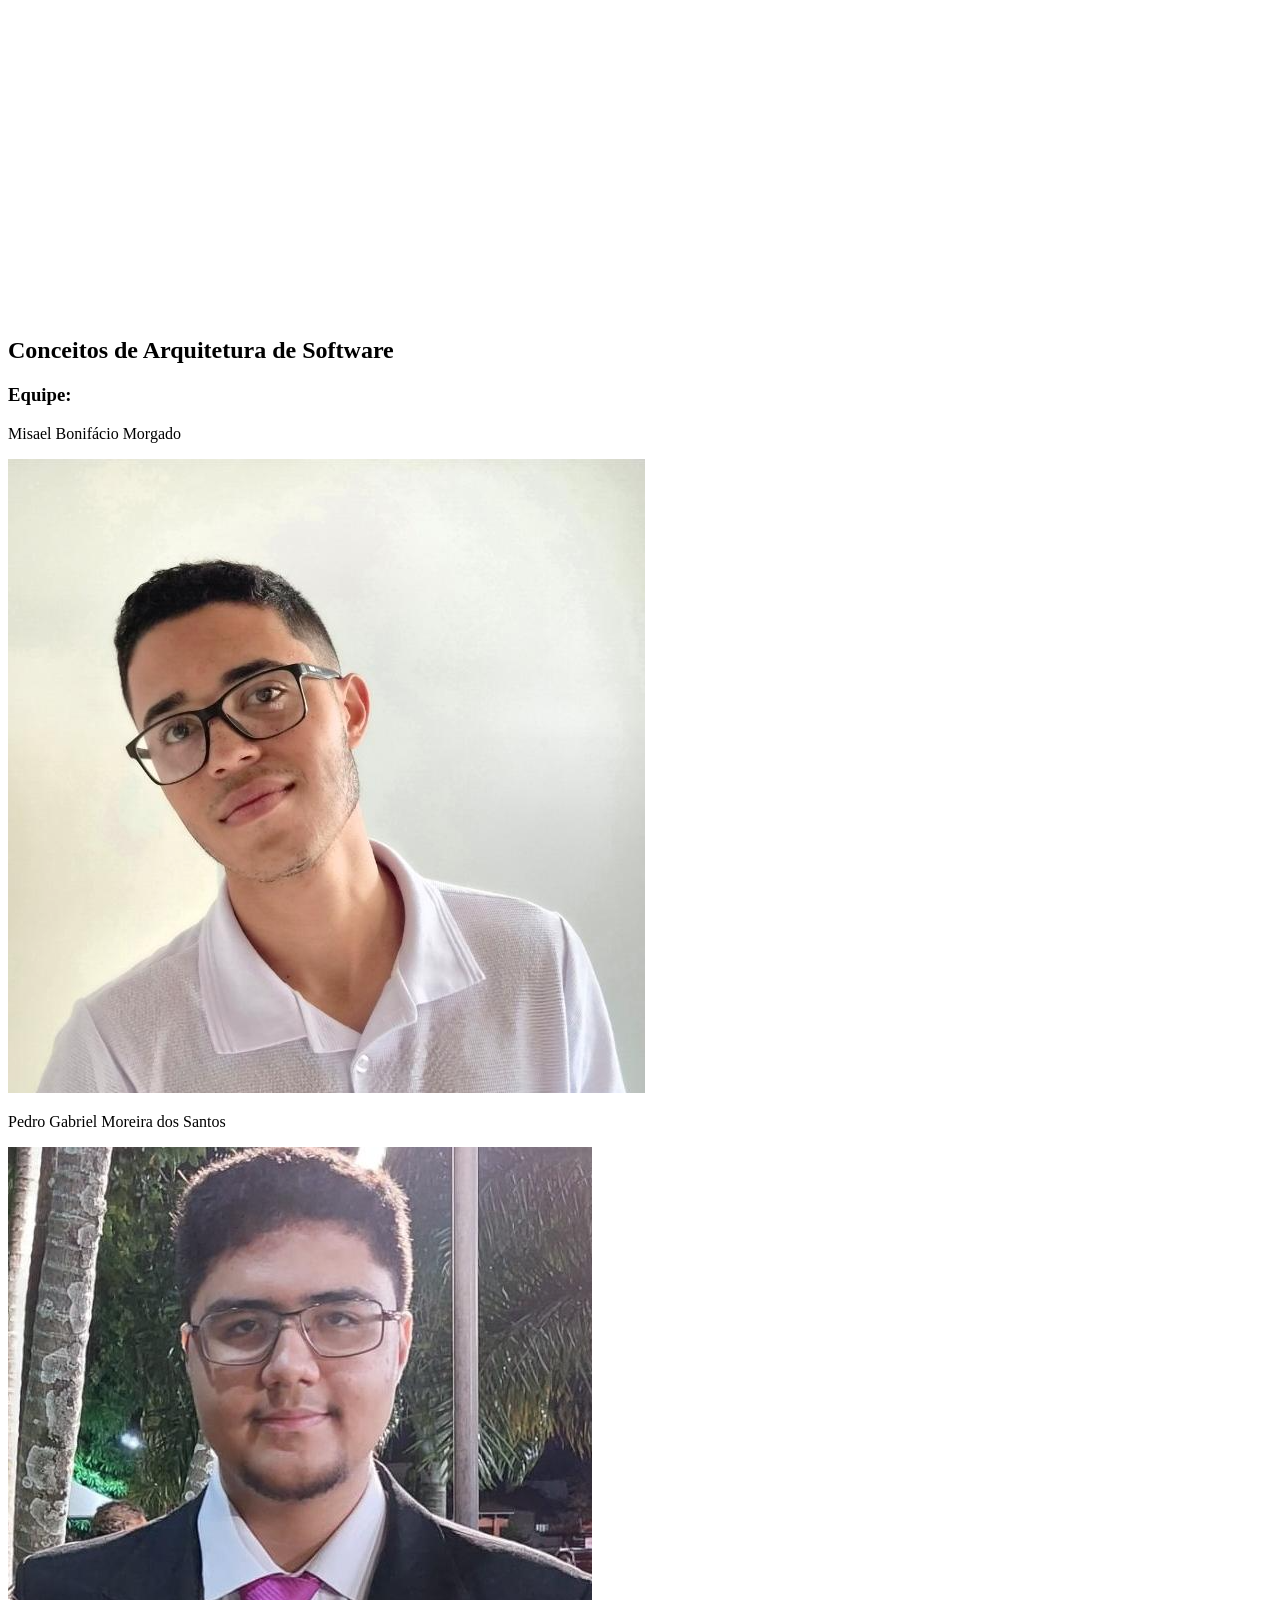
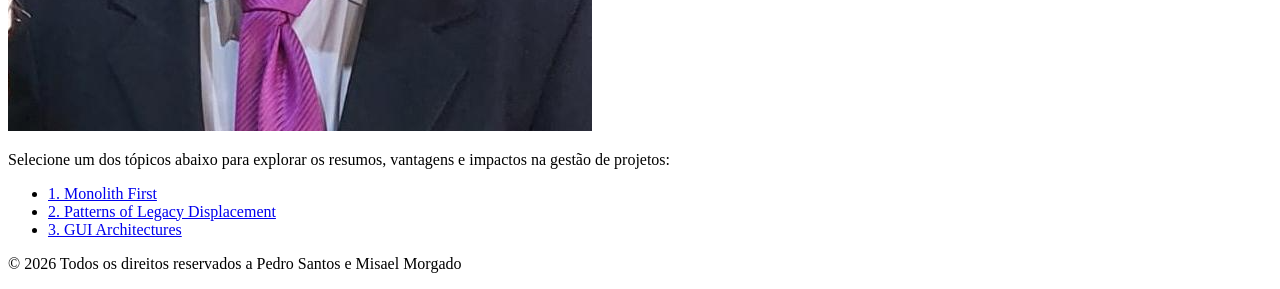
==== index.html @ 4c6f9f07 "criação da estrutura das páginas" ====
<!DOCTYPE html>
<html lang="pt-BR">

<head>
    <meta charset="UTF-8">
    <meta name="viewport" content="width=device-width, initial-scale=1.0">
    <title>Guia WEB de Arquitetura de Software</title>
    <link rel="stylesheet" href="css/global.css">
    <link rel="stylesheet" href="css/style.css">
    <link rel="shortcut icon" href="img/logo.webp" type="image/x-icon">
</head>

<body>

    <nav class="navbarTopo">
        <div class="container">
            <img src="img/senaiLogo.png" alt="Logo SENAI">
        </div>
    </nav>

    <main id="conteudoPrincipal">
        <header>
            <div class="container">
                <h2>Conceitos de Arquitetura de Software</h2>
                <div class="equipe">
                    <h3>Equipe:</h3>
                    <div class="membroEquipe">
                        <p>Misael Bonifácio Morgado</p>
                        <img src="img/fotoMisael.png" alt="Foto do Misael Morgado">
                    </div>
                    <div class="membroEquipe">
                        <p>Pedro Gabriel Moreira dos Santos</p>
                        <img src="img/fotoPedro.png" alt="Foto do Pedro Santos">
                    </div>
                </div>
            </div>
        </header>

        <section class="container menuArtigos">
            <p>Selecione um dos tópicos abaixo para explorar os resumos, vantagens e impactos na gestão de projetos:</p>
            <nav>
                <ul>
                    <li><a href="monolithFirst.html">1. Monolith First</a></li>
                    <li><a href="legacyDisplacement.html">2. Patterns of Legacy Displacement</a></li>
                    <li><a href="guiArchitectures.html">3. GUI Architectures</a></li>
                </ul>
            </nav>
        </section>
    </main>

    <footer>
        <div class="container">
            <p>© 2026 Todos os direitos reservados a Pedro Santos e Misael Morgado</p>
        </div>
    </footer>

    <script src="js/main.js"></script>
</body>

</html>
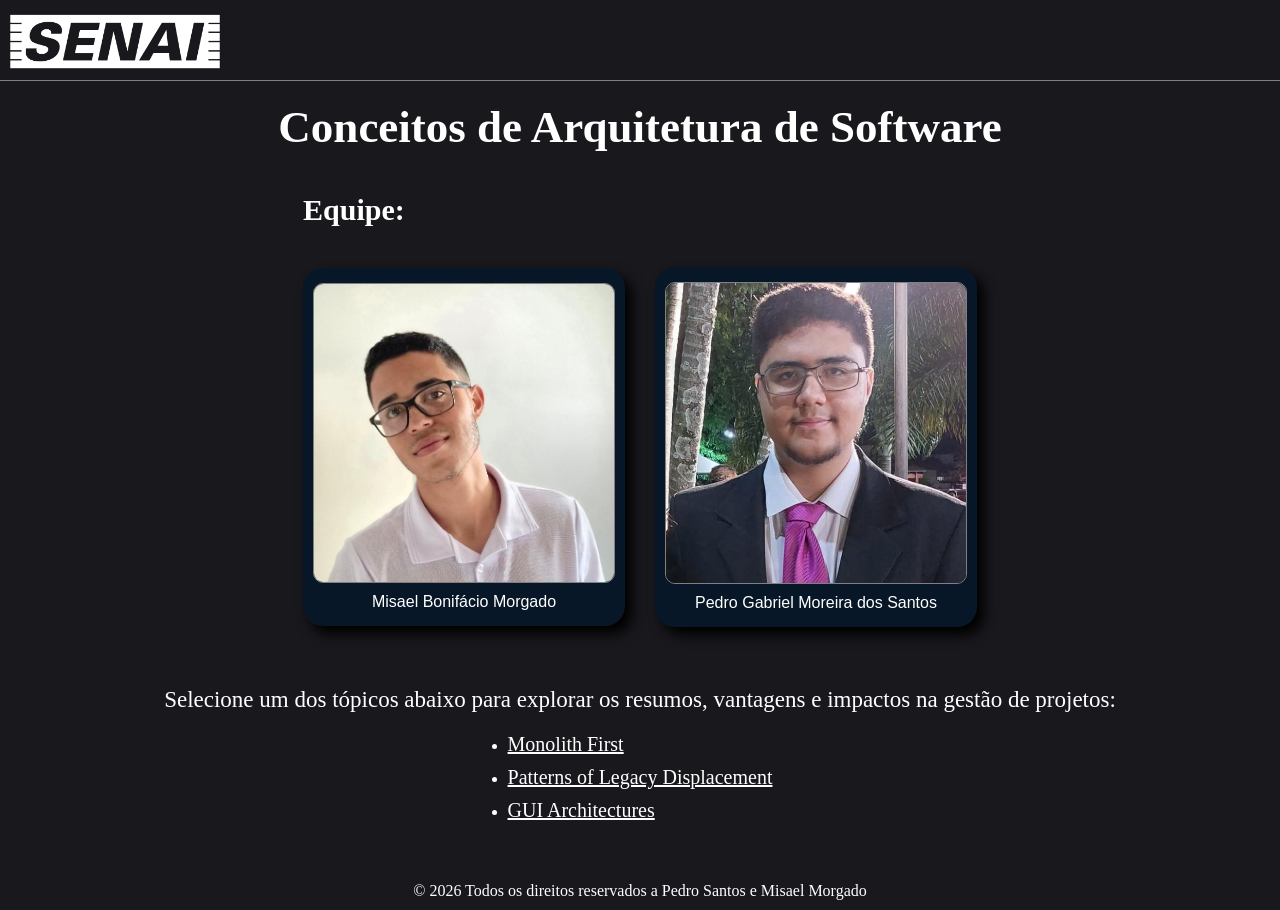
==== commit 96a9055c: "Style da Home" ====
--- a/index.html
+++ b/index.html
@@ -14,35 +14,36 @@
 
     <nav class="navbarTopo">
         <div class="container">
-            <img src="img/senaiLogo.png" alt="Logo SENAI">
+            <a href="" class="aLogo">
+                <img src="img/senaiLogo.png" alt="Logo SENAI" id="logoSenai"/>
+            </a>
         </div>
     </nav>
 
     <main id="conteudoPrincipal">
-        <header>
+        <h1>Conceitos de Arquitetura de Software</h1>
+        <section>
             <div class="container">
-                <h2>Conceitos de Arquitetura de Software</h2>
+                <h2>Equipe:</h2>
                 <div class="equipe">
-                    <h3>Equipe:</h3>
                     <div class="membroEquipe">
-                        <p>Misael Bonifácio Morgado</p>
-                        <img src="img/fotoMisael.png" alt="Foto do Misael Morgado">
+                        <img src="img/fotoMisael.png" alt="Foto do Misael Morgado" class="perfilImg">
+                        <p class="nomeMembro">Misael Bonifácio Morgado</p>
                     </div>
                     <div class="membroEquipe">
-                        <p>Pedro Gabriel Moreira dos Santos</p>
-                        <img src="img/fotoPedro.png" alt="Foto do Pedro Santos">
+                        <img src="img/fotoPedro.png" alt="Foto do Pedro Santos" class="perfilImg">
+                        <p class="nomeMembro">Pedro Gabriel Moreira dos Santos</p>
                     </div>
                 </div>
             </div>
-        </header>
-
+        </section>
         <section class="container menuArtigos">
-            <p>Selecione um dos tópicos abaixo para explorar os resumos, vantagens e impactos na gestão de projetos:</p>
+            <p class="textArtigos">Selecione um dos tópicos abaixo para explorar os resumos, vantagens e impactos na gestão de projetos:</p>
             <nav>
                 <ul>
-                    <li><a href="monolithFirst.html">1. Monolith First</a></li>
-                    <li><a href="legacyDisplacement.html">2. Patterns of Legacy Displacement</a></li>
-                    <li><a href="guiArchitectures.html">3. GUI Architectures</a></li>
+                    <li><a class="linkRef" href="monolithFirst.html">Monolith First</a></li>
+                    <li><a class="linkRef" href="legacyDisplacement.html">Patterns of Legacy Displacement</a></li>
+                    <li><a class="linkRef" href="guiArchitectures.html">GUI Architectures</a></li>
                 </ul>
             </nav>
         </section>
@@ -50,7 +51,7 @@
 
     <footer>
         <div class="container">
-            <p>© 2026 Todos os direitos reservados a Pedro Santos e Misael Morgado</p>
+            <p class="footerText">© 2026 Todos os direitos reservados a Pedro Santos e Misael Morgado</p>
         </div>
     </footer>
 
--- a/css/global.css
+++ b/css/global.css
@@ -0,0 +1,47 @@
+:root {
+    --gray: #808080;
+    --black: #000;
+    --white: #fff;
+    --backcolor: rgb(25, 24, 29);
+    --cardcolor: rgb(7, 23, 39);
+    --cardcoloranim: rgb(11, 39, 66);
+}
+
+* {
+    margin: 0;
+    padding: 0;
+    color: var(--white);
+    background-color: var(--backcolor);
+    font-family: Georgia, 'Times New Roman', Times, serif;
+}
+
+a {
+    text-decoration: none;
+    background-color: transparent;
+}
+
+h1 {
+    font-size: 45px;
+    background-color: transparent;
+}
+
+h2 {
+    font-size: 30px;
+    background-color: transparent;
+}
+
+ul {
+    display: flex;
+    flex-direction: column;
+    gap: 10px;
+}
+
+footer {
+    display: flex;
+    margin-top: 50px;
+    padding: 10px 0;
+    width: 100%;
+    justify-content: center;
+    align-items: center;
+    text-align: center;
+}
--- a/css/style.css
+++ b/css/style.css
@@ -0,0 +1,102 @@
+.navbarTopo {
+    width: 100%;
+    height: 80px;
+    background-color: transparent;
+    border-bottom: 0.5px var(--gray) solid;
+}
+
+.container {
+    width: 100%;
+    height: auto;
+    background-color: transparent;
+    display: flex;
+    flex-direction: column;
+    gap: 20px;
+}
+
+#logoSenai {
+    width: 230px;
+    background-color: transparent;
+    margin: 0;
+    padding: 0;
+}
+
+.aLogo {
+    width: fit-content;
+}
+
+#conteudoPrincipal {
+    display: flex;
+    flex-direction: column;
+    width: 100%;
+    justify-content: center;
+    align-items: center;
+    padding: 0;
+    margin-top: 20px;
+    gap: 40px;
+}
+
+.equipe {
+    display: flex;
+    flex-direction: row;
+    flex-wrap: wrap;
+    justify-content: center;
+    align-items: center;
+    gap: 30px;
+    margin-top: 20px;
+}
+
+.membroEquipe {
+    display: flex;
+    flex-direction: column;
+    justify-content: center;
+    align-items: center;
+    border: 0px transparent solid;
+    border-radius: 20px;
+    box-shadow: 7px 8px 13px var(--black);
+    background-color: var(--cardcolor);
+    width: fit-content;
+    height: fit-content;
+    padding: 15px 10px;
+    gap: 10px;
+    transform: scale(1.0);
+    transition: 0.6s;
+}
+
+.membroEquipe:hover {
+    background-color: var(--cardcoloranim);
+    transform: scale(1.1);
+    transition: 0.6s;
+}
+
+.perfilImg {
+    width: 50vw;
+    max-width: 300px;
+    object-fit: contain;
+    border: 1px var(--gray) solid;
+    border-radius: 10px;
+}
+
+.nomeMembro {
+    background-color: transparent;
+    text-align: center;
+    text-wrap: inherit;
+    font-family: 'Lucida Sans', 'Lucida Sans Regular', 'Lucida Grande', 'Lucida Sans Unicode', Geneva, Verdana, sans-serif;
+}
+
+.menuArtigos {
+    display: flex;
+    flex-direction: column;
+    justify-content: center;
+    align-items: center;
+    margin-top: 20px;
+}
+
+.textArtigos {
+    font-size: 23px;
+}
+
+.linkRef {
+    text-decoration: underline;
+    font-size: 20px;
+}
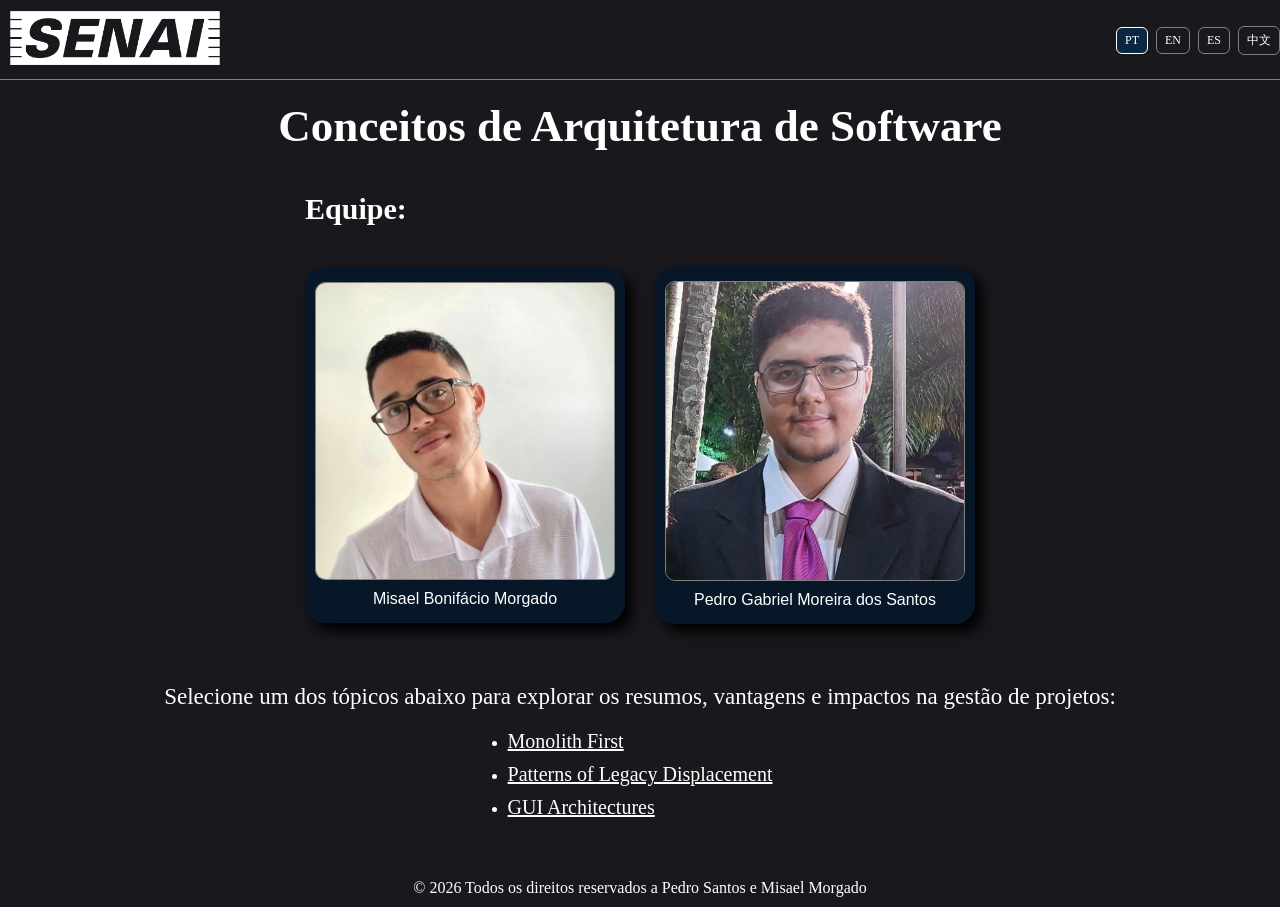
==== commit dd22da7f: "Estilos adicionais e traducao" ====
--- a/index.html
+++ b/index.html
@@ -17,33 +17,40 @@
             <a href="" class="aLogo">
                 <img src="img/senaiLogo.png" alt="Logo SENAI" id="logoSenai"/>
             </a>
+
+            <div class="lang-switcher" aria-label="Seletor de idioma">
+                <button class="lang-btn active" data-lang="pt">PT</button>
+                <button class="lang-btn" data-lang="en">EN</button>
+                <button class="lang-btn" data-lang="es">ES</button>
+                <button class="lang-btn" data-lang="zh">中文</button>
+            </div>
         </div>
     </nav>
 
     <main id="conteudoPrincipal">
-        <h1>Conceitos de Arquitetura de Software</h1>
+        <h1 data-i18n="homeTitle">Conceitos de Arquitetura de Software</h1>
         <section>
             <div class="container">
-                <h2>Equipe:</h2>
+                <h2 data-i18n="team">Equipe:</h2>
                 <div class="equipe">
                     <div class="membroEquipe">
                         <img src="img/fotoMisael.png" alt="Foto do Misael Morgado" class="perfilImg">
-                        <p class="nomeMembro">Misael Bonifácio Morgado</p>
+                        <p class="nomeMembro" data-i18n="member1">Misael Bonifácio Morgado</p>
                     </div>
                     <div class="membroEquipe">
                         <img src="img/fotoPedro.png" alt="Foto do Pedro Santos" class="perfilImg">
-                        <p class="nomeMembro">Pedro Gabriel Moreira dos Santos</p>
+                        <p class="nomeMembro" data-i18n="member2">Pedro Gabriel Moreira dos Santos</p>
                     </div>
                 </div>
             </div>
         </section>
         <section class="container menuArtigos">
-            <p class="textArtigos">Selecione um dos tópicos abaixo para explorar os resumos, vantagens e impactos na gestão de projetos:</p>
+            <p class="textArtigos" data-i18n="homeIntro">Selecione um dos tópicos abaixo para explorar os resumos, vantagens e impactos na gestão de projetos:</p>
             <nav>
                 <ul>
-                    <li><a class="linkRef" href="monolithFirst.html">Monolith First</a></li>
-                    <li><a class="linkRef" href="legacyDisplacement.html">Patterns of Legacy Displacement</a></li>
-                    <li><a class="linkRef" href="guiArchitectures.html">GUI Architectures</a></li>
+                    <li><a class="linkRef" href="monolithFirst.html" data-i18n="monolith">Monolith First</a></li>
+                    <li><a class="linkRef" href="legacyDisplacement.html" data-i18n="legacy">Patterns of Legacy Displacement</a></li>
+                    <li><a class="linkRef" href="guiArchitectures.html" data-i18n="gui">GUI Architectures</a></li>
                 </ul>
             </nav>
         </section>
@@ -51,7 +58,7 @@
 
     <footer>
         <div class="container">
-            <p class="footerText">© 2026 Todos os direitos reservados a Pedro Santos e Misael Morgado</p>
+            <p class="footerText" data-i18n="footer">© 2026 Todos os direitos reservados a Pedro Santos e Misael Morgado</p>
         </div>
     </footer>
 
--- a/css/global.css
+++ b/css/global.css
@@ -1,3 +1,7 @@
+* {
+    box-sizing: border-box;
+}
+
 :root {
     --gray: #808080;
     --black: #000;
@@ -15,6 +19,14 @@
     font-family: Georgia, 'Times New Roman', Times, serif;
 }
 
+html {
+    scroll-behavior: smooth;
+}
+
+body {
+    min-height: 100vh;
+}
+
 a {
     text-decoration: none;
     background-color: transparent;
@@ -30,6 +42,13 @@
     background-color: transparent;
 }
 
+p,
+li,
+span,
+strong {
+    background-color: transparent;
+}
+
 ul {
     display: flex;
     flex-direction: column;
@@ -44,4 +63,180 @@
     justify-content: center;
     align-items: center;
     text-align: center;
+}
+
+.navbarTopo {
+    width: 100%;
+    height: 80px;
+    background-color: transparent;
+    border-bottom: 0.5px var(--gray) solid;
+}
+
+.navbarTopo .container {
+    display: flex;
+    flex-direction: row;
+    justify-content: space-between;
+    align-items: center;
+    height: 80px;
+}
+
+.container {
+    width: 100%;
+    height: auto;
+    background-color: transparent;
+    display: flex;
+    flex-direction: column;
+    gap: 20px;
+}
+
+#logoSenai {
+    width: 230px;
+    background-color: transparent;
+    margin: 0;
+    padding: 0;
+}
+
+.aLogo {
+    width: fit-content;
+}
+
+#conteudoPrincipal {
+    display: flex;
+    flex-direction: column;
+    width: 100%;
+    justify-content: center;
+    align-items: center;
+    padding: 0;
+    margin-top: 20px;
+    gap: 40px;
+}
+
+.equipe {
+    display: flex;
+    flex-direction: row;
+    flex-wrap: wrap;
+    justify-content: center;
+    align-items: center;
+    gap: 30px;
+    margin-top: 20px;
+}
+
+.membroEquipe {
+    display: flex;
+    flex-direction: column;
+    justify-content: center;
+    align-items: center;
+    border: 0px transparent solid;
+    border-radius: 20px;
+    box-shadow: 7px 8px 13px var(--black);
+    background-color: var(--cardcolor);
+    width: fit-content;
+    height: fit-content;
+    padding: 15px 10px;
+    gap: 10px;
+    transform: scale(1.0);
+    transition: 0.6s;
+}
+
+.membroEquipe:hover {
+    background-color: var(--cardcoloranim);
+    transform: scale(1.1);
+    transition: 0.6s;
+}
+
+.perfilImg {
+    width: 50vw;
+    max-width: 300px;
+    object-fit: contain;
+    border: 1px var(--gray) solid;
+    border-radius: 10px;
+}
+
+.nomeMembro {
+    background-color: transparent;
+    text-align: center;
+    text-wrap: inherit;
+    font-family: 'Lucida Sans', 'Lucida Sans Regular', 'Lucida Grande', 'Lucida Sans Unicode', Geneva, Verdana, sans-serif;
+}
+
+.menuArtigos {
+    display: flex;
+    flex-direction: column;
+    justify-content: center;
+    align-items: center;
+    margin-top: 20px;
+}
+
+.textArtigos {
+    font-size: 23px;
+}
+
+.linkRef {
+    text-decoration: underline;
+    font-size: 20px;
+}
+
+.lang-switcher {
+    display: flex;
+    justify-content: flex-end;
+    align-items: center;
+    gap: 8px;
+    margin-left: auto;
+    background: transparent;
+}
+
+.lang-btn {
+    background-color: transparent;
+    border: 1px solid var(--gray);
+    border-radius: 6px;
+    padding: 5px 8px;
+    color: var(--white);
+    cursor: pointer;
+    font-size: 12px;
+    transition: 0.3s ease;
+}
+
+.lang-btn:hover,
+.lang-btn.active {
+    background-color: var(--cardcoloranim);
+    border-color: var(--white);
+}
+
+.artigoConteudo {
+    display: flex;
+    flex-direction: column;
+    gap: 20px;
+    width: min(1000px, 90vw);
+    padding: 30px 20px;
+}
+
+.btnLink {
+    display: inline-flex;
+    align-items: center;
+    justify-content: center;
+    width: fit-content;
+    padding: 10px 16px;
+    border: 1px solid var(--gray);
+    border-radius: 10px;
+    background-color: var(--cardcolor);
+    color: var(--white);
+    transition: 0.3s ease;
+}
+
+.btnLink:hover {
+    background-color: var(--cardcoloranim);
+    transform: translateY(-1px);
+}
+
+.navegacaoArtigos {
+    display: flex;
+    justify-content: space-between;
+    align-items: center;
+    gap: 20px;
+    margin-top: 10px;
+}
+
+.btnVoltar,
+.btnProximo {
+    width: auto;
 }
--- a/css/style.css
+++ b/css/style.css
@@ -99,4 +99,43 @@
 .linkRef {
     text-decoration: underline;
     font-size: 20px;
+}
+
+.artigoConteudo {
+    display: flex;
+    flex-direction: column;
+    gap: 20px;
+    width: min(1000px, 90vw);
+    padding: 30px 20px;
+}
+
+.btnLink {
+    display: inline-flex;
+    align-items: center;
+    justify-content: center;
+    width: fit-content;
+    padding: 10px 16px;
+    border: 1px solid var(--gray);
+    border-radius: 10px;
+    background-color: var(--cardcolor);
+    color: var(--white);
+    transition: 0.3s ease;
+}
+
+.btnLink:hover {
+    background-color: var(--cardcoloranim);
+    transform: translateY(-1px);
+}
+
+.navegacaoArtigos {
+    display: flex;
+    justify-content: space-between;
+    align-items: center;
+    gap: 20px;
+    margin-top: 10px;
+}
+
+.btnVoltar,
+.btnProximo {
+    width: auto;
 }
